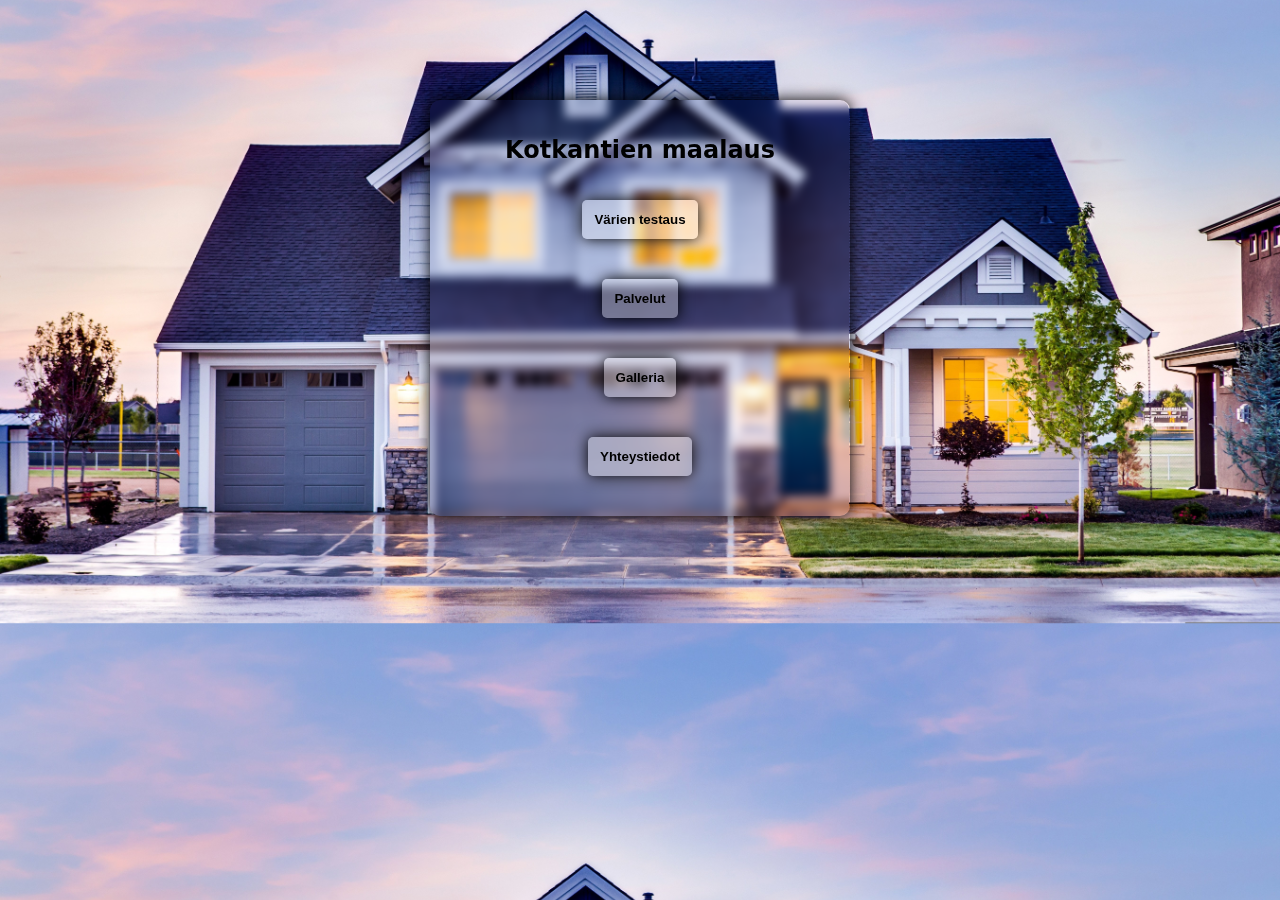
==== Näyttötyö/index.html @ 51717337 "Add files via upload" ====
<!DOCTYPE html>
<html lang="fi">
<head>
    <meta charset="UTF-8">
    <meta name="viewport" content="width=device-width, initial-scale=1.0">
    <title>Kotkantien maalaus</title>
    <link rel="icon" href="https://img.icons8.com/?size=50&id=2021&format=png" type="image/x-icon">
    <link rel="stylesheet" href="style.css">
</head>
<body id="etusivu">
    <script src="index.js"></script>

    <!-- Tehdään "div" elementti jonka sisälle tulee kaikki sivun tiedot -->
    <div class="mainDiv">
        <h1>Kotkantien maalaus</h1>

        <!-- Lisätään napit joista liikutaan sivujen välillä -->
        <a href="colorTest.html"><button class="mainPgBtn">Värien testaus</button ></a><br>
        <a href="palvelut.html"><button class="mainPgBtn">Palvelut</button ></a><br>
        <a href="galleria.html"><button class="mainPgBtn">Galleria</button ></a><br>
        <a href="contacts.html"><button class="mainPgBtn">Yhteystiedot</button></a><br>
    </div>
</body>
</html>
---- Näyttötyö/style.css ----
body {
    font-family: system-ui, -apple-system, BlinkMacSystemFont, 'Segoe UI', Roboto, Oxygen, Ubuntu, Cantarell, 'Open Sans', 'Helvetica Neue', sans-serif;
    text-align: center;
}
#colorPage {
    background-image: url(chairs-2181947.jpg);
    background-size: cover;
}
#etusivu {
    background-image: url(house-1836070.jpg);
    background-size: cover;
    background-position-y: -230px;
}
#palvelut {
    background-image: url(the-interior-of-the-1508273.jpg);
    background-size: cover;
}
#contacts {
    background-image: url(telephone-612061.jpg);
    background-size: cover;
}
#gallery {
    background-color: darkslategray;
}
h1 {
    font-size: 24px;
}
h2 {
    font-size: 16px;
}
.window {
    height: 400px;
    width: 90%;
    border-radius: 5px;
    border: transparent;
    margin: 0 auto;
    background-color: transparent;
    display: flex;
    cursor: pointer;
    box-shadow: 0 0 25px;
}
.windowRight {
    background-color: rgba(255, 255, 255, 0.082);
    flex: 1;
    transition: box-shadow 0.3s ease;
}
.windowLeft {
    width: 50%;
    border-right: gray solid 1px;
    background-color: rgba(255, 255, 255, 0.082);
    transition: box-shadow 0.3s ease;
}
.selected {
    box-shadow: 0 0 25px;
    z-index: 1;
}
.clearBtn {
    box-shadow: 0 0 15px;
    margin: 25px;
    width: 100px;
    height: 50px;
    font-size: 16px;
    font-weight: bold;
    border-radius: 5px;
    cursor: pointer;
    border-color: transparent;
    background-color: rgba(255, 255, 255, 0.342);
    transition: 150ms ease;
}
.clearBtn:hover {
    scale: 1.1;
}
.colorBtn {
    border-color: transparent;
    border-radius: 5px;
    box-shadow: 0 0 15px black;
    width: 150px;
    height: 100px;
    margin: 15px 15px;
    font-weight: bold;
    cursor: pointer;
    font-size: 12px;
    transition: 150ms ease;
}
.colorBtn:hover {
    scale: 1.2;
}
.mainPgBtn {
    cursor: pointer;
    margin: 20px;
    padding: 10px;
    border-radius: 5px;
    border-color: transparent;
    box-shadow: 0 0 15px black;
    font-weight: bold;
    background-color: rgba(255, 255, 255, 0.342);
    transition: 150ms ease;
}
.mainPgBtn:hover {
    scale: 1.1;
}
.mainDiv {
    padding: 20px;
    border-radius: 10px;
    width: 30%;
    margin: 100px auto;
    backdrop-filter: blur(5px);
    box-shadow: 0 0 15px;
}
.indexDiv {
    margin: 50px auto;
    padding: 20px;
    border-radius: 10px;
    width: 50%;
    backdrop-filter: blur(5px);
    box-shadow: 0 0 15px;
}
.gallery {
    display: flex;
    flex-wrap: wrap;
    gap: 10px;
    justify-content: center;
}
.img {
    width: 300px;
    height: 300px;
    transition: 150ms ease;
    border-radius: 5px;
    box-shadow: 0 0 15px black;
    filter: saturate(0%);
    z-index: 0;
    object-fit: cover;
}
.img:hover {
    filter: saturate(100%);
    scale: 1.1;
    z-index: 10;
}
.contactForm {
    padding: 10px;
    margin: 5px;
    border-radius: 5px;
    border: transparent;
    box-shadow: 0 0 15px;
    background-color: rgba(255, 255, 255, 0.377);
    width: 35%;
}
.submitBtn {
    padding: 10px;
    margin: 5px;
    border-radius: 5px;
    border: transparent;
    box-shadow: 0 0 15px;
    background-color: rgba(255, 255, 255, 0.377);
    width: 10%;
    cursor: pointer;
    transition: 150ms ease;
}
.submitBtn:hover {
    scale: 1.1;
}
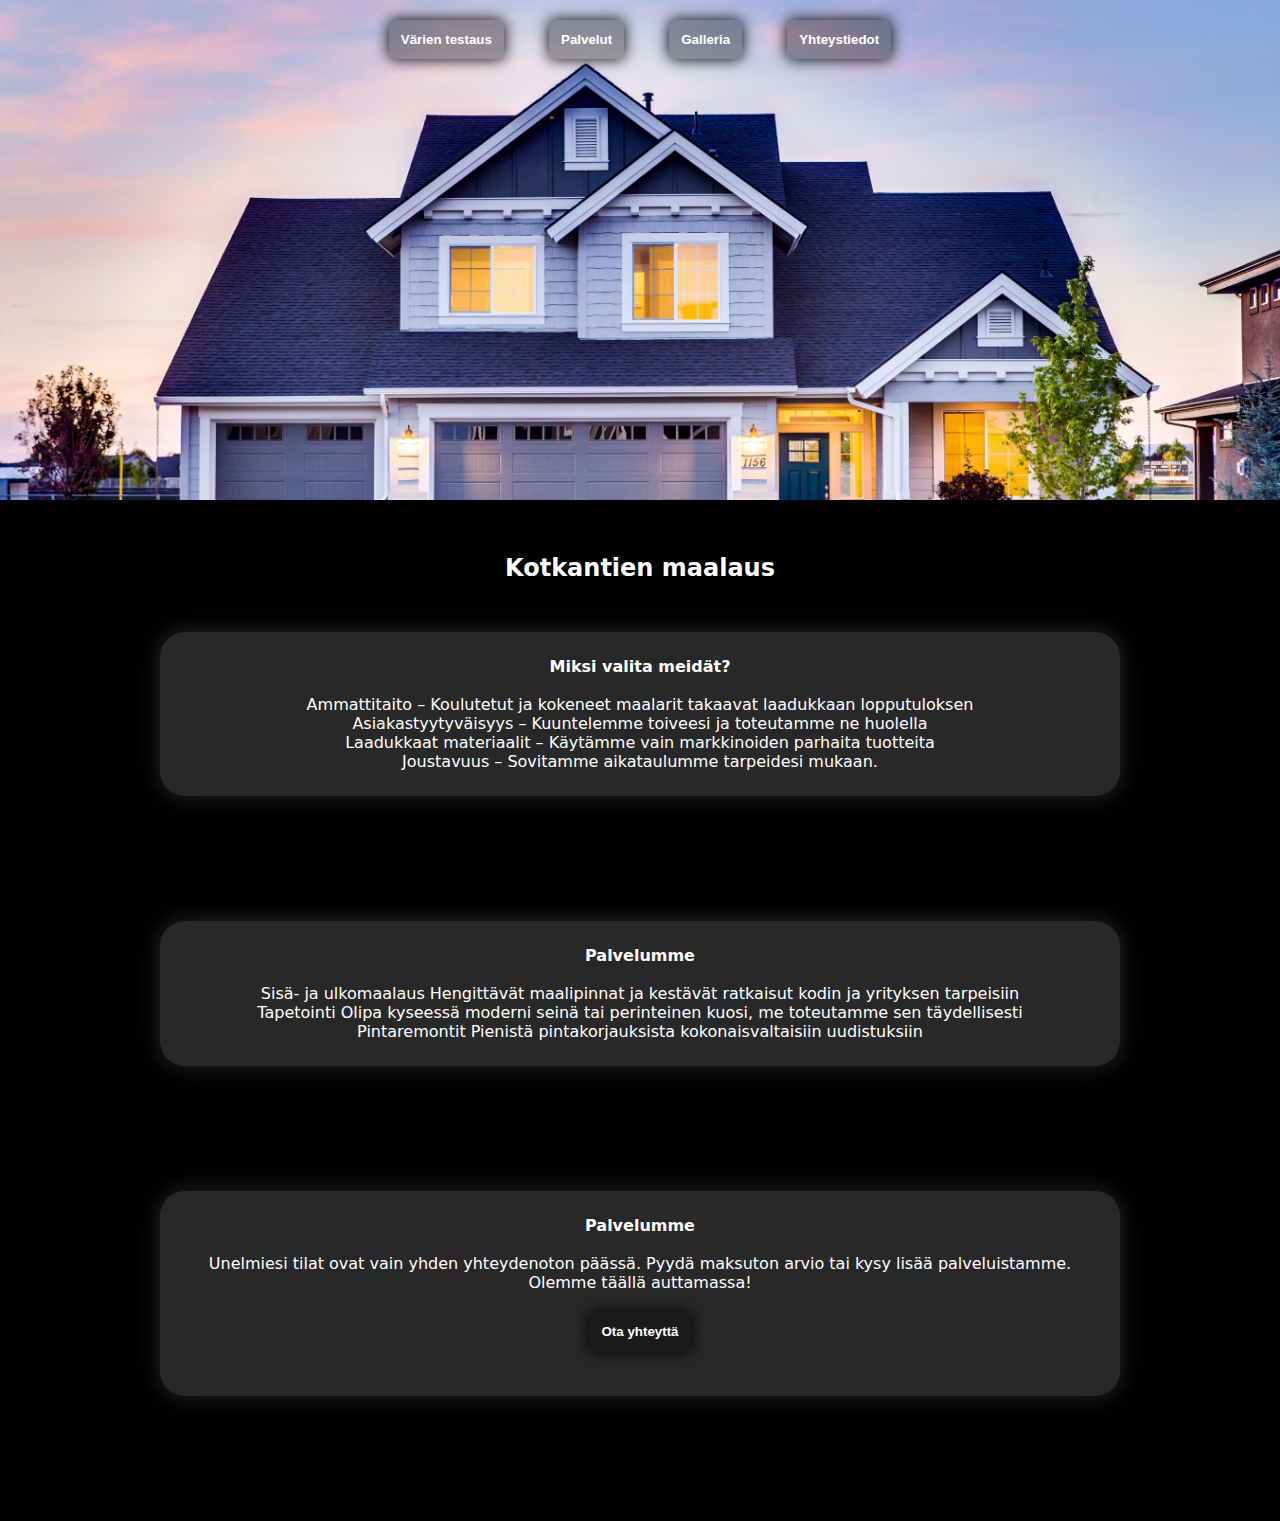
==== commit e7c7c557: "uusi versio" ====
--- a/Näyttötyö/index.html
+++ b/Näyttötyö/index.html
@@ -1,24 +1,47 @@
 <!DOCTYPE html>
 <html lang="fi">
-<head>
-    <meta charset="UTF-8">
-    <meta name="viewport" content="width=device-width, initial-scale=1.0">
-    <title>Kotkantien maalaus</title>
-    <link rel="icon" href="https://img.icons8.com/?size=50&id=2021&format=png" type="image/x-icon">
-    <link rel="stylesheet" href="style.css">
-</head>
-<body id="etusivu">
-    <script src="index.js"></script>
+    <head>
+        <meta charset="UTF-8">
+        <meta name="viewport" content="width=device-width, initial-scale=1.0">
+        <title>Kotkantien maalaus</title>
+        <link rel="icon" href="https://img.icons8.com/?size=50&id=2021&format=png" type="image/x-icon">
+        <link rel="stylesheet" href="style.css">
+        <script src="index.js"></script>
+    </head>
+    <body id="etusivu">
+        <nav>
+            <a href="colorTest.html"><button class="mainBtn">Värien testaus</button ></a>
+            <a href="palvelut.html"><button class="mainBtn">Palvelut</button ></a>
+            <a href="galleria.html"><button class="mainBtn">Galleria</button ></a>
+            <a href="contacts.html"><button class="mainBtn">Yhteystiedot</button></a>
+        </nav>
+        <main>
+            <img src="house-1836070.jpg" class="mainPgImg">
+            <h1 style="margin: 50px;">Kotkantien maalaus</h1>
+            <div class="mainPgBg">
+                <h2 class="mainPgTxt">Miksi valita meidät?</h2>
+                <br>
+                <p class="mainPgTxt">Ammattitaito – Koulutetut ja kokeneet maalarit takaavat laadukkaan lopputuloksen</p>
+                <p class="mainPgTxt">Asiakastyytyväisyys – Kuuntelemme toiveesi ja toteutamme ne huolella</p>
+                <p class="mainPgTxt">Laadukkaat materiaalit – Käytämme vain markkinoiden parhaita tuotteita</p>
+                <p class="mainPgTxt">Joustavuus – Sovitamme aikataulumme tarpeidesi mukaan.</p>
+            </div>
 
-    <!-- Tehdään "div" elementti jonka sisälle tulee kaikki sivun tiedot -->
-    <div class="mainDiv">
-        <h1>Kotkantien maalaus</h1>
+            <div class="mainPgBg">
+                <h2 class="mainPgTxt">Palvelumme</h2>
+                <br>
+                <p class="mainPgTxt">Sisä- ja ulkomaalaus Hengittävät maalipinnat ja kestävät ratkaisut kodin ja yrityksen tarpeisiin</p>
+                <p class="mainPgTxt">Tapetointi Olipa kyseessä moderni seinä tai perinteinen kuosi, me toteutamme sen täydellisesti</p>
+                <p class="mainPgTxt">Pintaremontit Pienistä pintakorjauksista kokonaisvaltaisiin uudistuksiin</p>
+            </div>
 
-        <!-- Lisätään napit joista liikutaan sivujen välillä -->
-        <a href="colorTest.html"><button class="mainPgBtn">Värien testaus</button ></a><br>
-        <a href="palvelut.html"><button class="mainPgBtn">Palvelut</button ></a><br>
-        <a href="galleria.html"><button class="mainPgBtn">Galleria</button ></a><br>
-        <a href="contacts.html"><button class="mainPgBtn">Yhteystiedot</button></a><br>
-    </div>
-</body>
+            <div class="mainPgBg">
+                <h2 class="mainPgTxt">Palvelumme</h2>
+                <br>
+                <p class="mainPgTxt">Unelmiesi tilat ovat vain yhden yhteydenoton päässä. Pyydä maksuton arvio tai kysy lisää palveluistamme. Olemme täällä auttamassa!</p>
+
+                <button class="mainBtn"><a href="contacts.html" style="color: white;">Ota yhteyttä</a></button>
+            </div>
+        </main>
+    </body>
 </html>--- a/Näyttötyö/style.css
+++ b/Näyttötyö/style.css
@@ -1,111 +1,34 @@
+* {
+    padding: 0;
+    margin: 0;
+    box-sizing: border-box;
+    box-shadow: black;
+    text-shadow: black;
+    text-decoration: none;
+}
 body {
     font-family: system-ui, -apple-system, BlinkMacSystemFont, 'Segoe UI', Roboto, Oxygen, Ubuntu, Cantarell, 'Open Sans', 'Helvetica Neue', sans-serif;
     text-align: center;
-}
-#colorPage {
-    background-image: url(chairs-2181947.jpg);
-    background-size: cover;
-}
-#etusivu {
-    background-image: url(house-1836070.jpg);
-    background-size: cover;
-    background-position-y: -230px;
-}
-#palvelut {
-    background-image: url(the-interior-of-the-1508273.jpg);
-    background-size: cover;
-}
-#contacts {
-    background-image: url(telephone-612061.jpg);
-    background-size: cover;
-}
-#gallery {
-    background-color: darkslategray;
-}
-h1 {
+    background-color: black;
+}
+h1 { 
     font-size: 24px;
+    color: white;
 }
 h2 {
     font-size: 16px;
-}
-.window {
-    height: 400px;
-    width: 90%;
-    border-radius: 5px;
-    border: transparent;
-    margin: 0 auto;
-    background-color: transparent;
-    display: flex;
-    cursor: pointer;
-    box-shadow: 0 0 25px;
-}
-.windowRight {
-    background-color: rgba(255, 255, 255, 0.082);
-    flex: 1;
-    transition: box-shadow 0.3s ease;
-}
-.windowLeft {
-    width: 50%;
-    border-right: gray solid 1px;
-    background-color: rgba(255, 255, 255, 0.082);
-    transition: box-shadow 0.3s ease;
-}
-.selected {
-    box-shadow: 0 0 25px;
-    z-index: 1;
-}
-.clearBtn {
-    box-shadow: 0 0 15px;
-    margin: 25px;
-    width: 100px;
-    height: 50px;
-    font-size: 16px;
-    font-weight: bold;
-    border-radius: 5px;
-    cursor: pointer;
-    border-color: transparent;
-    background-color: rgba(255, 255, 255, 0.342);
-    transition: 150ms ease;
-}
-.clearBtn:hover {
-    scale: 1.1;
-}
-.colorBtn {
-    border-color: transparent;
-    border-radius: 5px;
-    box-shadow: 0 0 15px black;
-    width: 150px;
-    height: 100px;
-    margin: 15px 15px;
-    font-weight: bold;
-    cursor: pointer;
-    font-size: 12px;
-    transition: 150ms ease;
-}
-.colorBtn:hover {
-    scale: 1.2;
-}
-.mainPgBtn {
-    cursor: pointer;
-    margin: 20px;
-    padding: 10px;
-    border-radius: 5px;
-    border-color: transparent;
-    box-shadow: 0 0 15px black;
-    font-weight: bold;
-    background-color: rgba(255, 255, 255, 0.342);
-    transition: 150ms ease;
-}
-.mainPgBtn:hover {
-    scale: 1.1;
-}
-.mainDiv {
-    padding: 20px;
-    border-radius: 10px;
-    width: 30%;
-    margin: 100px auto;
-    backdrop-filter: blur(5px);
-    box-shadow: 0 0 15px;
+    color: white;
+}
+p {
+    color: white;
+}
+nav{
+    width: 100%;
+    height: 80px;
+    z-index: 10;
+}
+button {
+    color: white;
 }
 .indexDiv {
     margin: 50px auto;
@@ -113,8 +36,135 @@
     border-radius: 10px;
     width: 50%;
     backdrop-filter: blur(5px);
+    background-color: #282828;
     box-shadow: 0 0 15px;
 }
+.mainBtn {
+    cursor: pointer;
+    margin: 20px;
+    padding: 10px;
+    border-radius: 5px;
+    border-color: transparent;
+    box-shadow: 0 0 15px black;
+    font-weight: bold;
+    background-color: rgba(0, 0, 0, 0.342);
+    transition: 150ms ease;
+}
+.mainBtn:hover {
+    scale: 1.1;
+}
+/* etusivu */
+#etusivu {
+    background-size: cover;
+    color: white;
+}
+.mainPgImg {
+    width: 100%;
+    height: 500px;
+    margin-top: -80px;
+    object-fit: cover;
+    z-index: -1;
+    position: relative;
+}
+.mainPgBg {
+    width: 30%;
+    padding: 25px;
+    max-width: 1000px;
+    margin: 0 auto;
+    margin-bottom: 125px;
+    border-radius: 25px;
+    background-color: #282828;
+    box-shadow: 0 0 25px #282828;
+}
+/* colorpage */
+.window {
+    height: 400px;
+    width: 90%;
+    border-radius: 5px;
+    border: transparent;
+    margin: 0 auto;
+    background-color: transparent;
+    display: flex;
+    cursor: pointer;
+    box-shadow: 0 0 25px;
+}
+.windowRight {
+    background-color: rgba(0, 0, 0, 0.082);
+    flex: 1;
+    transition: box-shadow 0.3s ease;
+}
+.windowLeft {
+    width: 50%;
+    border-right: gray solid 1px;
+    background-color: rgba(0, 0, 0, 0.082);
+    transition: box-shadow 0.3s ease;
+}
+.selected {
+    box-shadow: 0 0 25px;
+    z-index: 1;
+}
+.clearBtn {
+    box-shadow: 0 0 15px black;
+    margin: 25px;
+    width: 100px;
+    height: 50px;
+    font-size: 16px;
+    font-weight: bold;
+    border-radius: 5px;
+    cursor: pointer;
+    border-color: transparent;
+    background-color: rgba(0, 0, 0, 0.342);
+    transition: 150ms ease;
+}
+.clearBtn:hover {
+    scale: 1.1;
+}
+.colorBtn {
+    border-color: transparent;
+    border-radius: 5px;
+    box-shadow: 0 0 15px black;
+    width: 150px;
+    height: 100px;
+    margin: 15px 15px;
+    font-weight: bold;
+    cursor: pointer;
+    font-size: 12px;
+    transition: 150ms ease;
+}
+.colorBtn:hover {
+    scale: 1.2;
+}
+/* contacts */
+#contacts {
+    background-image: url(telephone-612061.jpg);
+    background-size: cover;
+}
+.submitBtn {
+    color: white;
+    padding: 10px;
+    margin: 15px;
+    border-radius: 5px;
+    border: transparent;
+    box-shadow: 0 0 15px black;
+    background-color: rgba(0, 0, 0, 0.377);
+    width: 10%;
+    cursor: pointer;
+    transition: 150ms ease;
+}
+.submitBtn:hover {
+    scale: 1.1;
+}
+.contactForm {
+    color: white;
+    padding: 10px;
+    margin: 5px;
+    border-radius: 5px;
+    border: transparent;
+    box-shadow: 0 0 15px black;
+    background-color: rgba(0, 0, 0, 0.377);
+    width: 35%;
+}
+/* gallery */
 .gallery {
     display: flex;
     flex-wrap: wrap;
@@ -136,26 +186,43 @@
     scale: 1.1;
     z-index: 10;
 }
-.contactForm {
-    padding: 10px;
-    margin: 5px;
-    border-radius: 5px;
-    border: transparent;
-    box-shadow: 0 0 15px;
-    background-color: rgba(255, 255, 255, 0.377);
-    width: 35%;
-}
-.submitBtn {
-    padding: 10px;
-    margin: 5px;
-    border-radius: 5px;
-    border: transparent;
-    box-shadow: 0 0 15px;
-    background-color: rgba(255, 255, 255, 0.377);
-    width: 10%;
-    cursor: pointer;
-    transition: 150ms ease;
-}
-.submitBtn:hover {
-    scale: 1.1;
+
+@media (max-width:2130px) {
+    .mainPgBg {
+        width: 75%;
+    }
+}
+
+@media (max-width:1600px) {
+    .indexDiv {
+        width: 75%;
+    }
+}
+
+@media (max-width:1300px) {
+    .indexDiv {
+        width: 90%;
+    }
+}
+
+@media (max-width:900px) {
+    .contactForm {
+        width: 75%;
+    }
+}
+
+@media (max-width:560px) {
+    .mainPgBg {
+        width: 90%;
+    }
+    .mainPgImg {
+        height: 200px;
+    }
+
+    .indexDiv {
+        width: 90%;
+    }
+    .mainBtn {
+        margin: 5px;
+    }
 }